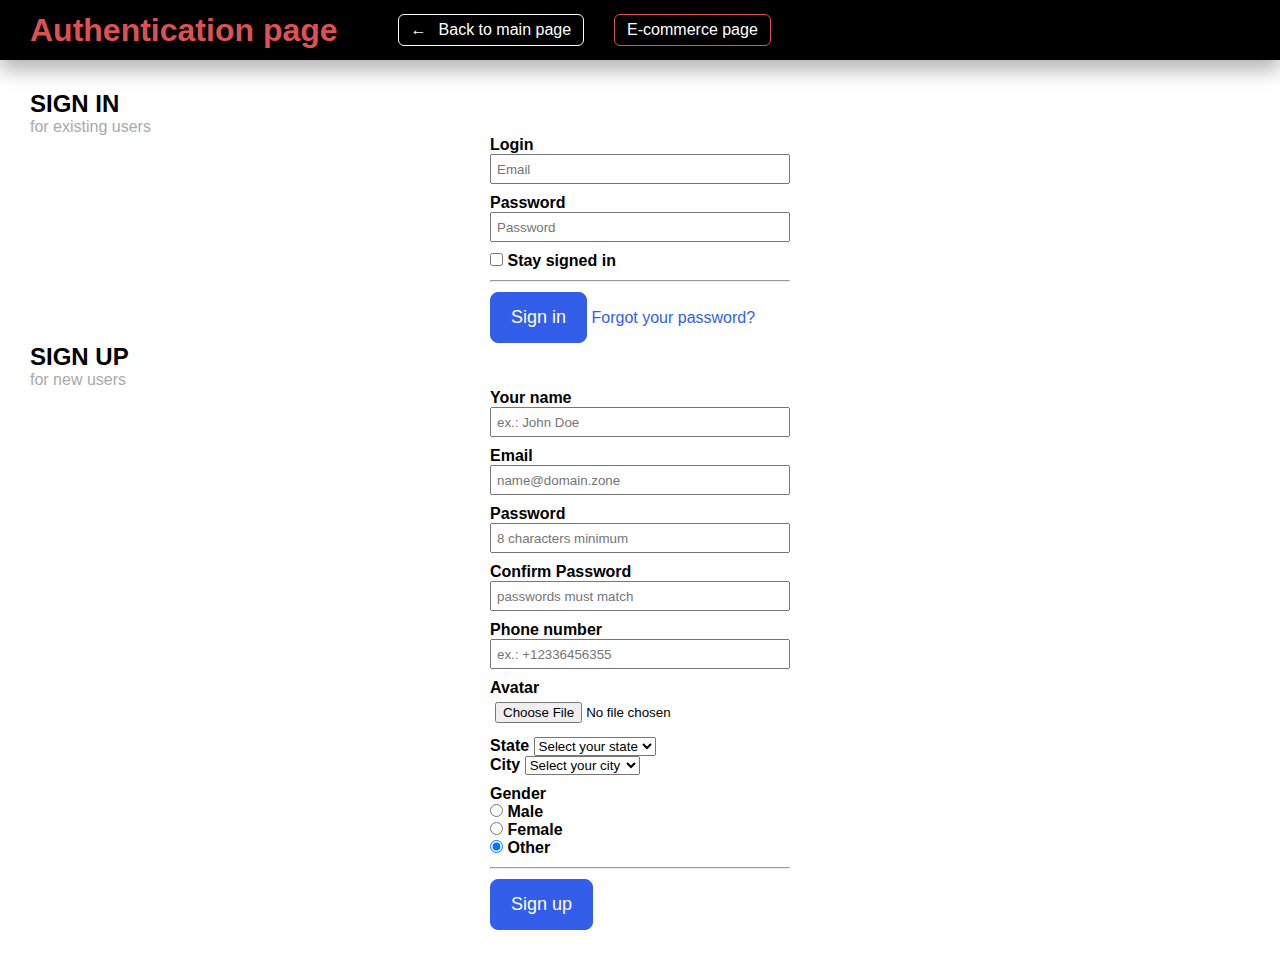
==== pages/authentication-form.html @ ac96711e "initial commit" ====
<!DOCTYPE html>
<html lang="en">
  <head>
    <meta charset="UTF-8" />
    <meta name="viewport" content="width=device-width, initial-scale=1.0" />
    <link rel="stylesheet" href="../css/styles.css" />
    <link rel="stylesheet" href="../css/authentication-form.css" />
    <title>Login and Signup</title>
  </head>
  <body class="bg-white">
    <header class="exercise-header">
      <nav class="top-nav">
        <h1>Authentication page</h1>
        <ul>
          <li class="back-button">
            <a href="/">Back to main page</a>
          </li>
          <li>
            <a href="./ecommerce-page.html">E-commerce page</a>
          </li>
        </ul>
      </nav>
    </header>
    <div class="content">
      <div id="sign-in">
        <div class="form-header">
          <h2>Sign in</h2>
          <p class="subtext">for existing users</p>
        </div>
        <!-- Sign IN form starts here -->
        <form id="sign-in-form">
          <div class="form-input-control">
            <label for="login-field">Login</label>
            <input type="email" id="login-field" placeholder="Email" required />
          </div>
          <div class="form-input-control">
            <label for="password-field">Password</label>
            <input
              type="password"
              id="password-field"
              placeholder="Password"
              minlength="8"
              required
            />
          </div>
          <div class="form-checkbox-control">
            <input type="checkbox" id="stay-signed-in" />
            <label for="stay-signed-in">Stay signed in</label>
          </div>
          <hr />
          <div class="form-submit-control">
            <input type="submit" value="Sign in" />
            <a href="/#">Forgot your password?</a>
          </div>
        </form>
        <!-- Sign IN form ends here -->
      </div>
      <div id="sign-up">
        <div class="form-header">
          <h2>Sign up</h2>
          <p class="subtext">for new users</p>
        </div>
        <!-- Sign UP form starts here -->
        <form id="sign-up-form">
          <div class="form-input-control">
            <label for="name-field">Your name</label>
            <input
              type="text"
              id="name-field"
              minlength="5"
              placeholder="ex.: John Doe"
              required
            />
          </div>
          <div class="form-input-control">
            <label for="email">Email</label>
            <input
              type="email"
              id="email"
              placeholder="name@domain.zone"
              required
            />
          </div>
          <div class="form-input-control">
            <label for="password">Password</label>
            <input
              type="password"
              id="password"
              placeholder="8 characters minimum"
              minlength="8"
              maxlength="20"
              required
            />
          </div>
          <div class="form-input-control">
            <label for="confirm-password">Confirm Password</label>
            <input
              type="password"
              id="confirm-password"
              placeholder="passwords must match"
              minlength="8"
              maxlength="20"
              required
            />
          </div>
          <div class="form-input-control">
            <label for="phone">Phone number</label>
            <input
              type="tel"
              id="phone"
              minlength="12"
              maxlength="12"
              placeholder="ex.: +12336456355"
            />
          </div>
          <div class="form-input-control">
            <label for="avatar">Avatar</label>
            <input type="file" id="avatar" />
          </div>
          <div class="form-group-horizontal-control">
            <div class="form-input-control">
              <label for="state">State</label>
              <select id="state">
                <option value="" disabled selected>Select your state</option>
                <option value="TX">Texas</option>
                <option value="IA">Iowa</option>
                <option value="SD">South Dakota</option>
              </select>
            </div>
            <div class="form-input-control">
              <label for="city">City</label>
              <select id="city">
                <option value="" disabled selected>Select your city</option>
                <option value="new-york">New York</option>
                <option value="washington">Washington DC</option>
                <option value="dallas">Dallas</option>
              </select>
            </div>
          </div>
          <div class="form-input-control">
            <p>Gender</p>
            <div class="form-group-vertical-control">
              <div class="form-radio-control">
                <input type="radio" id="male" name="gender" value="male" />
                <label for="male">Male</label>
              </div>
              <div class="form-radio-control">
                <input type="radio" id="female" name="gender" value="female" />
                <label for="female">Female</label>
              </div>
              <div class="form-radio-control">
                <input
                  type="radio"
                  id="other"
                  name="gender"
                  value="other"
                  checked
                />
                <label for="other">Other</label>
              </div>
            </div>
          </div>
          <hr />
          <div class="form-submit-control">
            <input type="submit" value="Sign up" />
          </div>
        </form>
        <!-- Sign UP form ends here -->
      </div>
    </div>
  </body>
</html>
---- css/styles.css ----
* {
  padding: 0;
  margin: 0;
}

html,
body {
  height: 100%;
  font-family: Arial, Helvetica, sans-serif;
}

body {
  background-color: #21222c;
  display: flex;
  flex-direction: column;
}

h1 {
  color: #da5252;
}

.content-container {
  height: 100%;
  display: flex;
  justify-content: center;
  align-items: center;
  gap: 30px;
  max-width: 70%;
  margin: 0 auto;
}

.exercise {
  padding: 30px;
  border: 1px solid gray;
  border-radius: 30px;
  color: white;
  display: flex;
  flex-direction: column;
  gap: 20px;
  width: 100%;
}

.exercise h3 a {
  text-decoration: none;
  color: white;
  border-bottom: 1px solid white;
}

.exercise p {
  line-height: 24px;
}

header.exercise-header {
  min-height: 60px;
  background-color: black;
  box-shadow: 0 10px 20px rgba(0, 0, 0, 0.3);
  display: flex;
  align-items: center;
}

.top-nav {
  width: 100%;
  padding: 0 30px;
  margin: 0 auto;
  display: flex;
  gap: 60px;
  align-items: center;
  height: 100%;
}

.top-nav ul {
  display: flex;
  list-style-type: none;
  gap: 30px;
  height: 100%;
  align-items: center;
}

.top-nav a {
  color: white;
  padding: 6px 12px;
  border: 1px solid #da5252;
  border-radius: 6px;
  text-decoration: none;
  display: flex;
  gap: 12px;
}

.top-nav a:hover {
  background-color: #da5252;
}

.top-nav .back-button a {
  border-color: white;
}

.top-nav .back-button a:before {
  content: '\2190';
}

.top-nav .back-button a:hover {
  background-color: white;
  color: black;
}

.bg-white {
  background-color: white;
}
---- css/authentication-form.css ----
/* 👇👇👇 SCROLL DOWN TO THE "ADD YOUR FORM STYLES BENEATH" comment (line 25) 👇👇👇*/

* {
  padding: 0;
  margin: 0;
  box-sizing: border-box;
}

body {
  font-family: Arial, Helvetica, sans-serif;
}

.content {
  padding: 30px;
}

h2 {
  text-transform: uppercase;
}

p {
  font-weight: bold;
}

/* 👇👇👇  ADD YOUR FORM STYLES BENEATH  👇👇👇*/

form {
  width: 300px;
  margin: 0 auto;
  display: flex;
  flex-direction: column;
  row-gap: 10px;
}

.subtext {
  color: #a9a9a9;
  font-weight: unset;
}

#sign-in,
#sign-up {
  width: 100%;
}

a {
  color: #335eea;
  text-decoration: none;
}

label {
  font-weight: bold;
}

input {
  width: 100%;
  height: 30px;
  padding: 5px;
}

input[type="checkbox"],
input[type="radio"] {
  width: max-content;
  height: max-content;
  padding: 0;
}

input[type="submit"] {
  width: unset;
  height: unset;
  padding: 14px 20px;
  background: #335eea;
  color: white;
  font-size: 18px;
  border: 1px solid #335eea;
  border-radius: 8px;
  appearance: none;
  outline: none;
  clear: left;
  cursor: pointer;
}

input[type="submit"]:hover {
  background: #294bbb;
}

.form select {
  height: 30px;
}
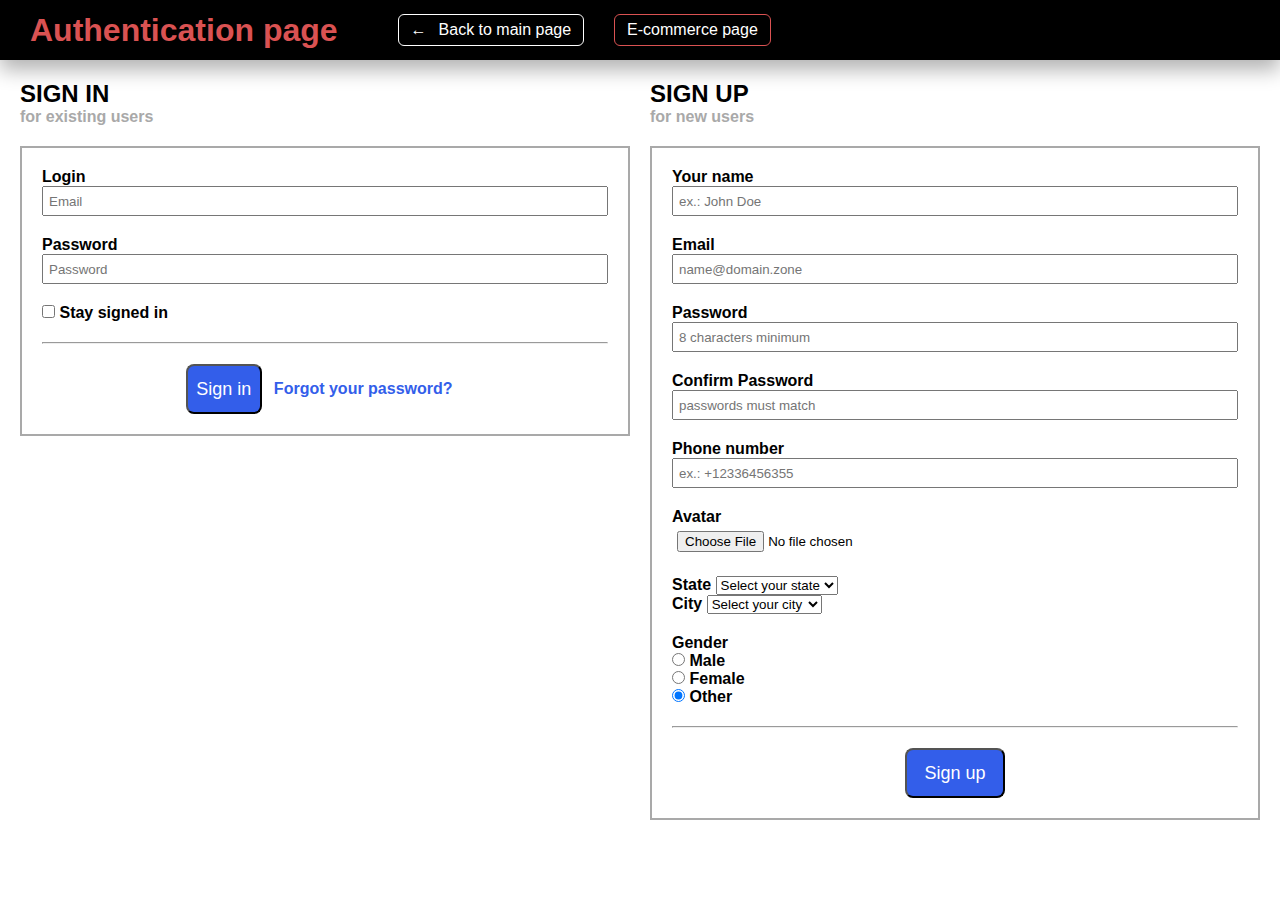
==== commit 4d50d746: "made changes to auth page, succesfully matched mock-up" ====
--- a/pages/authentication-form.html
+++ b/pages/authentication-form.html
@@ -22,7 +22,7 @@
       </nav>
     </header>
     <div class="content">
-      <div id="sign-in">
+      <div id="sign-in" class="container1">
         <div class="form-header">
           <h2>Sign in</h2>
           <p class="subtext">for existing users</p>
@@ -55,7 +55,7 @@
         </form>
         <!-- Sign IN form ends here -->
       </div>
-      <div id="sign-up">
+      <div id="sign-up" class="container2">
         <div class="form-header">
           <h2>Sign up</h2>
           <p class="subtext">for new users</p>
--- a/css/authentication-form.css
+++ b/css/authentication-form.css
@@ -11,7 +11,12 @@
 }
 
 .content {
-  padding: 30px;
+  padding: 20px;
+  display: flex;
+  flex-direction: row;
+  gap: 20px;
+  justify-content: flex-start;
+  align-items: flex-start;
 }
 
 h2 {
@@ -25,11 +30,12 @@
 /* 👇👇👇  ADD YOUR FORM STYLES BENEATH  👇👇👇*/
 
 form {
-  width: 300px;
-  margin: 0 auto;
   display: flex;
   flex-direction: column;
-  row-gap: 10px;
+  gap: 20px;
+  width: 100%;
+  padding: 20px;
+  border: #a9a9a9 2px solid;
 }
 
 .subtext {
@@ -39,12 +45,23 @@
 
 #sign-in,
 #sign-up {
+  display: flex;
+  flex-direction: column;
+  gap: 20px;
+  flex-wrap: wrap;
   width: 100%;
+  height: 100%;
+  font-weight: bold;
 }
 
 a {
   color: #335eea;
   text-decoration: none;
+  width: 100%;
+}
+
+a:hover {
+  text-decoration: underline;
 }
 
 label {
@@ -65,13 +82,11 @@
 }
 
 input[type="submit"] {
-  width: unset;
-  height: unset;
-  padding: 14px 20px;
+  height: 50px;
+  width: 100px;
   background: #335eea;
   color: white;
   font-size: 18px;
-  border: 1px solid #335eea;
   border-radius: 8px;
   appearance: none;
   outline: none;
@@ -81,8 +96,18 @@
 
 input[type="submit"]:hover {
   background: #294bbb;
+  text-decoration: underline;
 }
 
 .form select {
-  height: 30px;
 }
+
+.form-submit-control {
+  display: flex;
+  flex-direction: row;
+  justify-content: space-between;
+  align-items: center;
+  text-align: center;
+  flex-wrap: nowrap;
+  margin: auto;
+}
